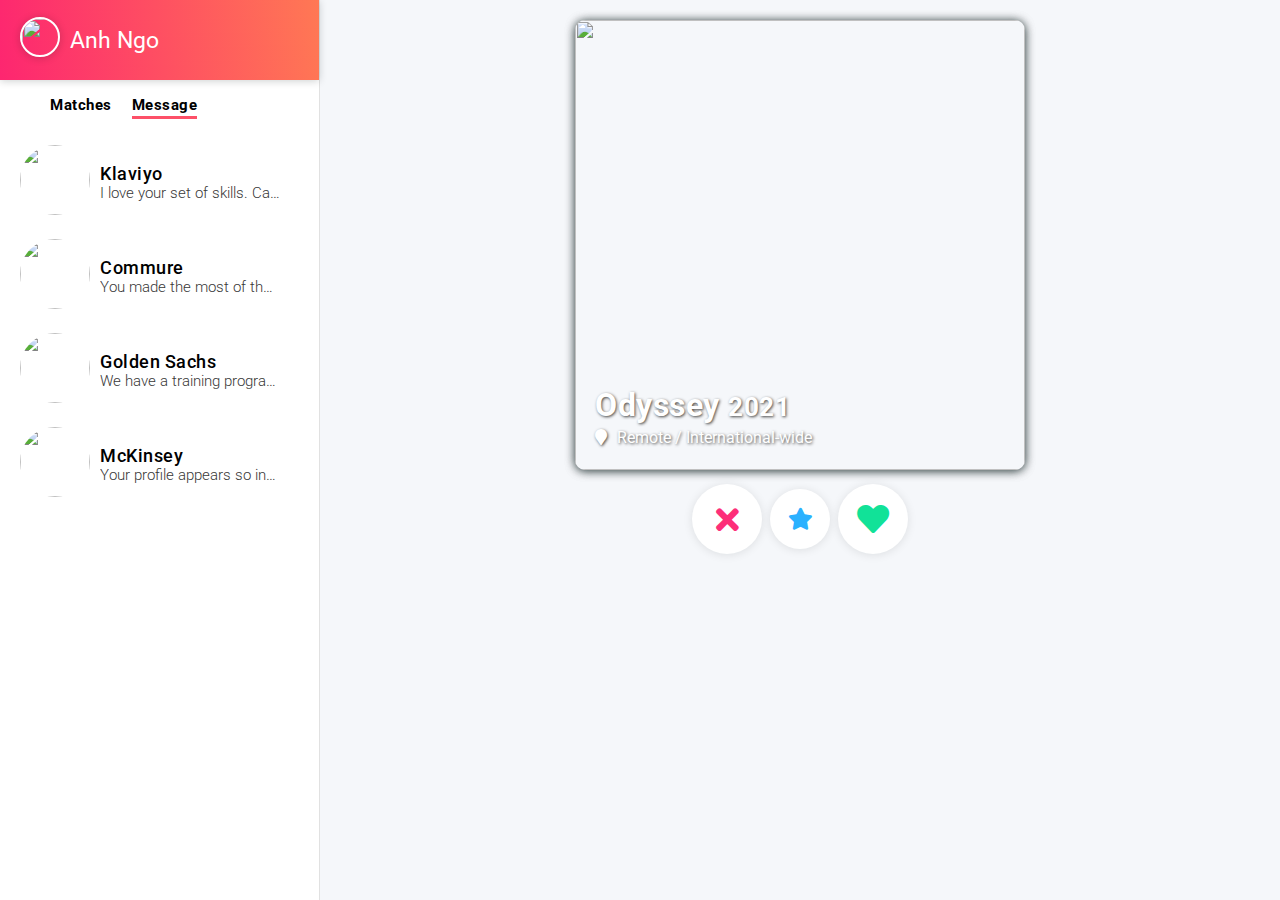
==== Swipe-Frontend/index.html @ ffd772d4 "Merge pull request #2 from ahnngo/ahnngo" ====
<!DOCTYPE html>
<html lang="en">
<head>
    <meta charset="UTF-8">
    <meta name="viewpoint" content="width=device-width">
    <link rel="stylesheet" href="styles.css">
    <link href="https://fonts.googleapis.com/css2?family=Roboto:ital,wght@0,400;0,500;0,700;1,300&display=swap" rel="stylesheet">
    <link href="https://cdnjs.cloudflare.com/ajax/libs/font-awesome/5.13.0/css/all.min.css" rel="stylesheet">
    <title>Tinder for job</title>
</head>
    <body>
        <div class="container">
            <div class="side">
                <div class="header">
                    <div class="avatar">
                        <img src="Anh.jpg" alt="">
                    </div>
                    <div class="title">Anh Ngo</div>
                </div>
                <div class="menu">
                    <ul>
                        <li>Matches</li>
                        <li class="active">Message</li>
                    </ul>
        </div>
                <div class="message">
                    <div class="avatar">
                        <img src="https://cdn.shopify.com/app-store/listing_images/5edd9000b933a8fa88c152d1e498531f/icon/CJ+t/tP0lu8CEAE=.jpg" alt="">
                    </div>
                    <div class="friend">
                        <div class="user">Klaviyo</div>
                        <div class="text">I love your set of skills. Can we do an interview?</div>
                    </div>
                </div>

                <div class="message">
                    <div class="avatar">
                        <img src="https://res.cloudinary.com/torre-technologies-co/image/upload/v1605194747/origin/bio/organizations/a1hrnpvikzxoyf9qcasl.png" alt="">
                    </div>
                    <div class="friend">
                        <div class="user">Commure</div>
                        <div class="text">You made the most of the Odyssey Hackathon this year.</div>
                    </div>
                </div>

                <div class="message">
                    <div class="avatar">
                        <img src="https://upload.wikimedia.org/wikipedia/commons/thumb/6/61/Goldman_Sachs.svg/1200px-Goldman_Sachs.svg.png" alt="">
                    </div>
                    <div class="friend">
                        <div class="user">Golden Sachs</div>
                        <div class="text">We have a training program for first-year</div>
                    </div>
                </div>

                <div class="message">
                    <div class="avatar">
                        <img src="https://www.mckinsey.com/~/media/images/global/seoimageplaceholder.jpg" alt="">
                    </div>
                    <div class="friend">
                        <div class="user">McKinsey</div>
                        <div class="text">Your profile appears so interesting. I love your passion for this industry</div>
                    </div>
                </div>


            </div>
            <div class="content">
                <div class="card">
                    <div class="user">
                        <img class="user" src="https://scontent-ort2-2.xx.fbcdn.net/v/t1.15752-9/263733799_237991828450762_9060201623289580226_n.jpg?_nc_cat=102&ccb=1-5&_nc_sid=ae9488&_nc_ohc=uEgcwHhH-7EAX9JTBzs&_nc_ht=scontent-ort2-2.xx&oh=03_AVL8v1224j-pNBQLiaAZQjg1DVAIaFEY9PaANp8DT8G1Cw&oe=61E3E7C2" alt="">
                        <div class="profile">
                            <div class="name">Odyssey <span>2021</span></div>
                            <div class="Local">
                                <i class="fas fa-map-marker alt"></i>
                                <span>Remote / International-wide</span>


                            </div>
                        </div>
                    </div>
                </div>
                <div class="buttons">
                        <div class="no">
                            <i class="fas fa-times"></i>
                        </div>
                        <div class="star">
                            <i class="fas fa-star fa"></i>
                        </div>
                        <div class="heart">
                            <i class="fas fa-heart"></i>
                        </div>
                    </div>
            </div>

        </div>
    </body>
</html>
---- Swipe-Frontend/styles.css ----
* {
        box-sizing: border-box;
    }
    body{
        background-color: #f5f7fa;
        font-family: 'Roboto', sans-serif;
        margin: 0;
    }
    .container{
        display: flex;
    }
    .side{
        min-width: 320px;
        height: 200px;
        background-color: white;
        height: 100%;
        min-height: 100vh;
        border-right: 1px solid #e1e1e1;
    }
    .side .header{
        background: linear-gradient(262deg, #ff7854, #fd2670);
        width: 100%;
        height: 80px;
        box-shadow: 0 1px 8px 0 rgb(0, 20, 20, 0.2);
        display: flex;
        align-items: center;
        padding: 0 20px;
    }
    .side .header .avatar img {
        width: 40px;
        height: 40px;
        border-radius: 20px;
        border: 2px solid #fff;
        box-shadow: 0 1px 8px 0 rgb(0, 20, 20, 0.2);
    }
    .side .header .title{
        padding: 0 10px;
        color: white;
        font-size: 23px;
    }
    .side .menu ul{
        display: flex;
        padding: 0, 20px;
    }
    .side .menu ul li{
        list-style: none;
        margin: 0 10px;
        font-weight: 700;
        font-size: 15px;
        letter-spacing: 0.5px;
    }
    .side .menu .active{
        border-bottom: 3px solid #fd5068;
        padding-bottom: 2px;
    }
    .side .message{
        padding: 10px 20px;
        display: flex;
        align-items: center;
        transition: 0.2 box-shadow;
    }
    .side .message .avatar img{
        width: 70px;
        height: 70px;
        border-radius: 70px;
    }
    .side .message .user{
        padding: 0 10px;
        font-weight: 500;
        letter-spacing: 0.5px;
        font-size: 18px;
    }
    .side .message .text{
        width: 200px;
        white-space: nowrap;
        overflow: hidden;
        text-overflow: ellipsis;
        padding: 0 10px;
        font-weight: 300;
        font-size: 15px;
        opacity: 0.8;
    }
    .side .message:hover{
        box-shadow: 0 0 15px 0 rgba(43, 78, 78, 01);
        border-right: 5px solid #fd5068;
    }
    .content{
        width: 100%;
        display: flex;
        padding: 20px 0;
        align-items: center;
        flex-direction: column;
    }
    .content .card{
        position: relative;
        height: 450px;
    }
    .content .card .user{
        width: 450px;
        height: 450px;
        object-fit: cover;
        border-radius: 10px;
        box-shadow: 0 1px 10px 0 rgba(0, 20, 20, 0.5);
    }
    .content .card .user .profile{
        position: absolute;
        bottom: 0;
        left: 20px;
    }
    .content .card .user .name{
        color: white;
        font-size: 32px;
        font-weight: 700;
        letter-spacing: 0.5px;
        text-shadow: 1px 1px 3px #444;
    }
    .content .card .user .name span{
        font-size: 26px;
    }
    .content .card .Local {
        display: flex;
        align-items: center;
        padding: 0 0 20px 0;
    }
    .content .card .Local i {
        margin: 5px 0;
        color: white;
        text-shadow: 1px 1px 3px #444;

    }
    .content .card .Local span {
        color: white;
        padding: 0 10px;
        text-shadow: 1px 1px 3px #444;
    }
    .content .buttons{
        margin-top: 10px;
        display: flex;
        align-items: center;
    }
    .content .buttons .no i{
        color: #fd2e79;
        font-size: 33px;
    }
    .content .buttons .star i{
        color: #2bb1ff;
        font-size: 22px;
    }
    .content .buttons .heart i{
        color: #11e298;
        font-size: 32px;
    }
    .no,
    .star,
    .heart{
        background-color: white;
        width: 70px;
        height: 70px;
        box-shadow: 0 1px 10px 0 rgb(0, 20, 20, 0.1);
        display: flex;
        justify-content: center;
        align-items: center;
        border-radius: 70px;
        margin: 4px;
        transition: 0.2px transform;
    }
    .no:hover,
    .star:hover,
    .heart:hover{
        transform: scale(1.1);
    }
    .content .buttons .star {
        width: 60px;
        height: 60px;
    }
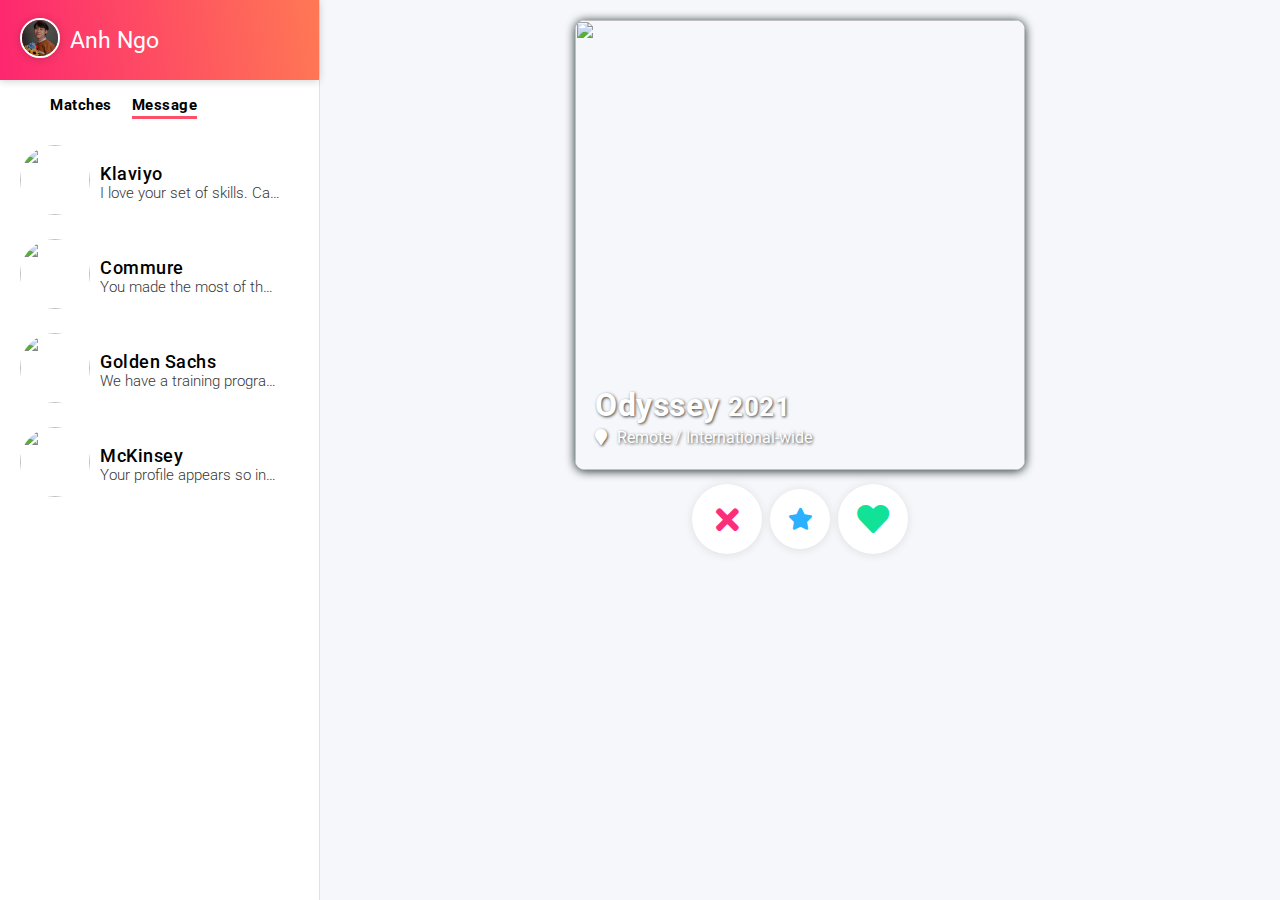
==== commit 5312feaa: "changed pics, added more info to the student profile card" ====
--- a/Swipe-Frontend/index.html
+++ b/Swipe-Frontend/index.html
@@ -6,7 +6,7 @@
     <link rel="stylesheet" href="styles.css">
     <link href="https://fonts.googleapis.com/css2?family=Roboto:ital,wght@0,400;0,500;0,700;1,300&display=swap" rel="stylesheet">
     <link href="https://cdnjs.cloudflare.com/ajax/libs/font-awesome/5.13.0/css/all.min.css" rel="stylesheet">
-    <title>Tinder for job</title>
+    <title>Tinder for work - Student </title>
 </head>
     <body>
         <div class="container">
